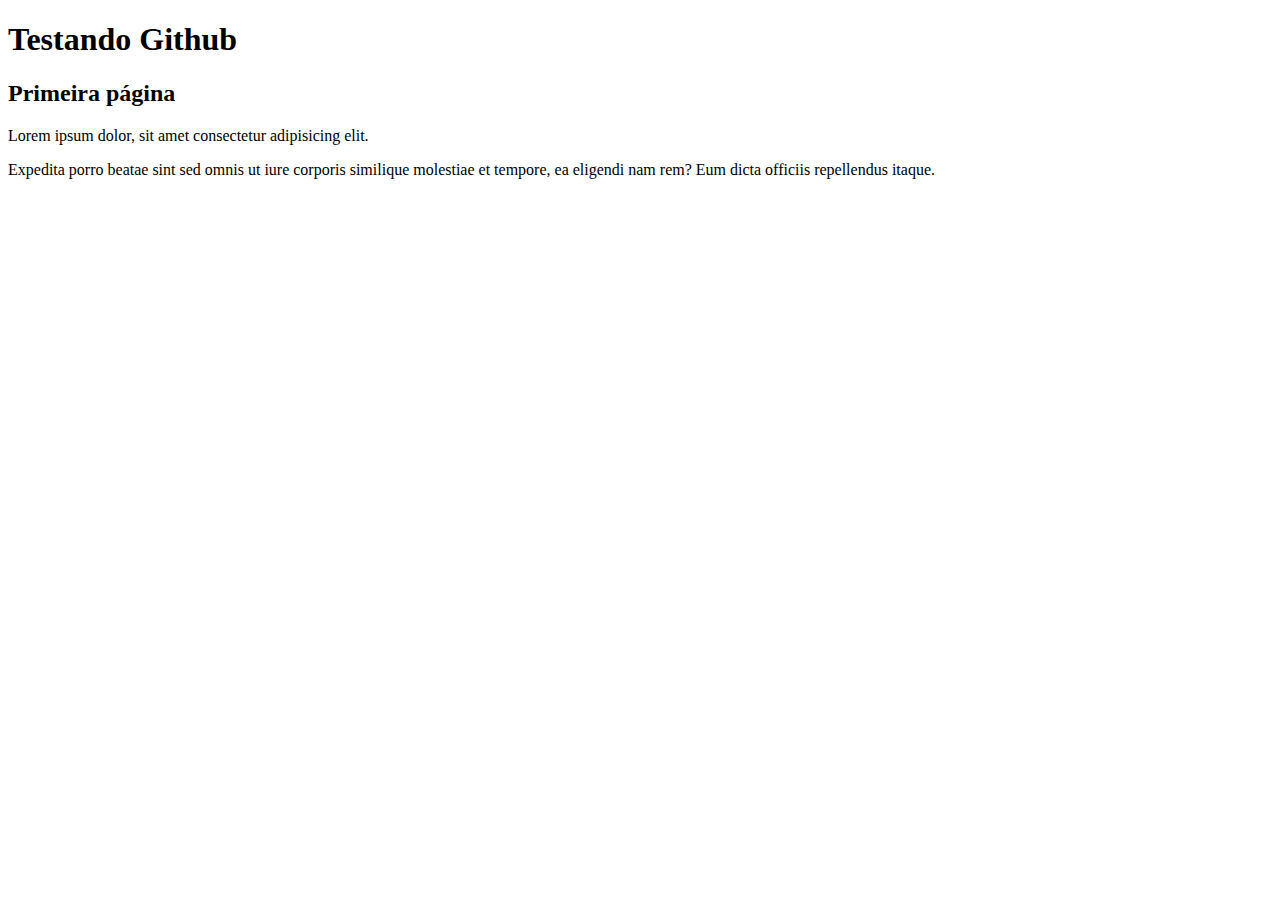
==== index.html @ b53aa126 "Add files via upload" ====
<!DOCTYPE html>
<html lang="pt-br">
<head>
    <meta charset="UTF-8">
    <meta name="viewport" content="width=device-width, initial-scale=1.0">
    <title>Document</title>
</head>
<body>
    <h1>Testando Github</h1>
    <h2>Primeira página</h2>
    <p>Lorem ipsum dolor, sit amet consectetur adipisicing elit. </p>
    <p>Expedita porro beatae sint sed omnis ut iure corporis similique molestiae et tempore, ea eligendi nam rem? Eum dicta officiis repellendus itaque.</p>
    
</body>
</html>
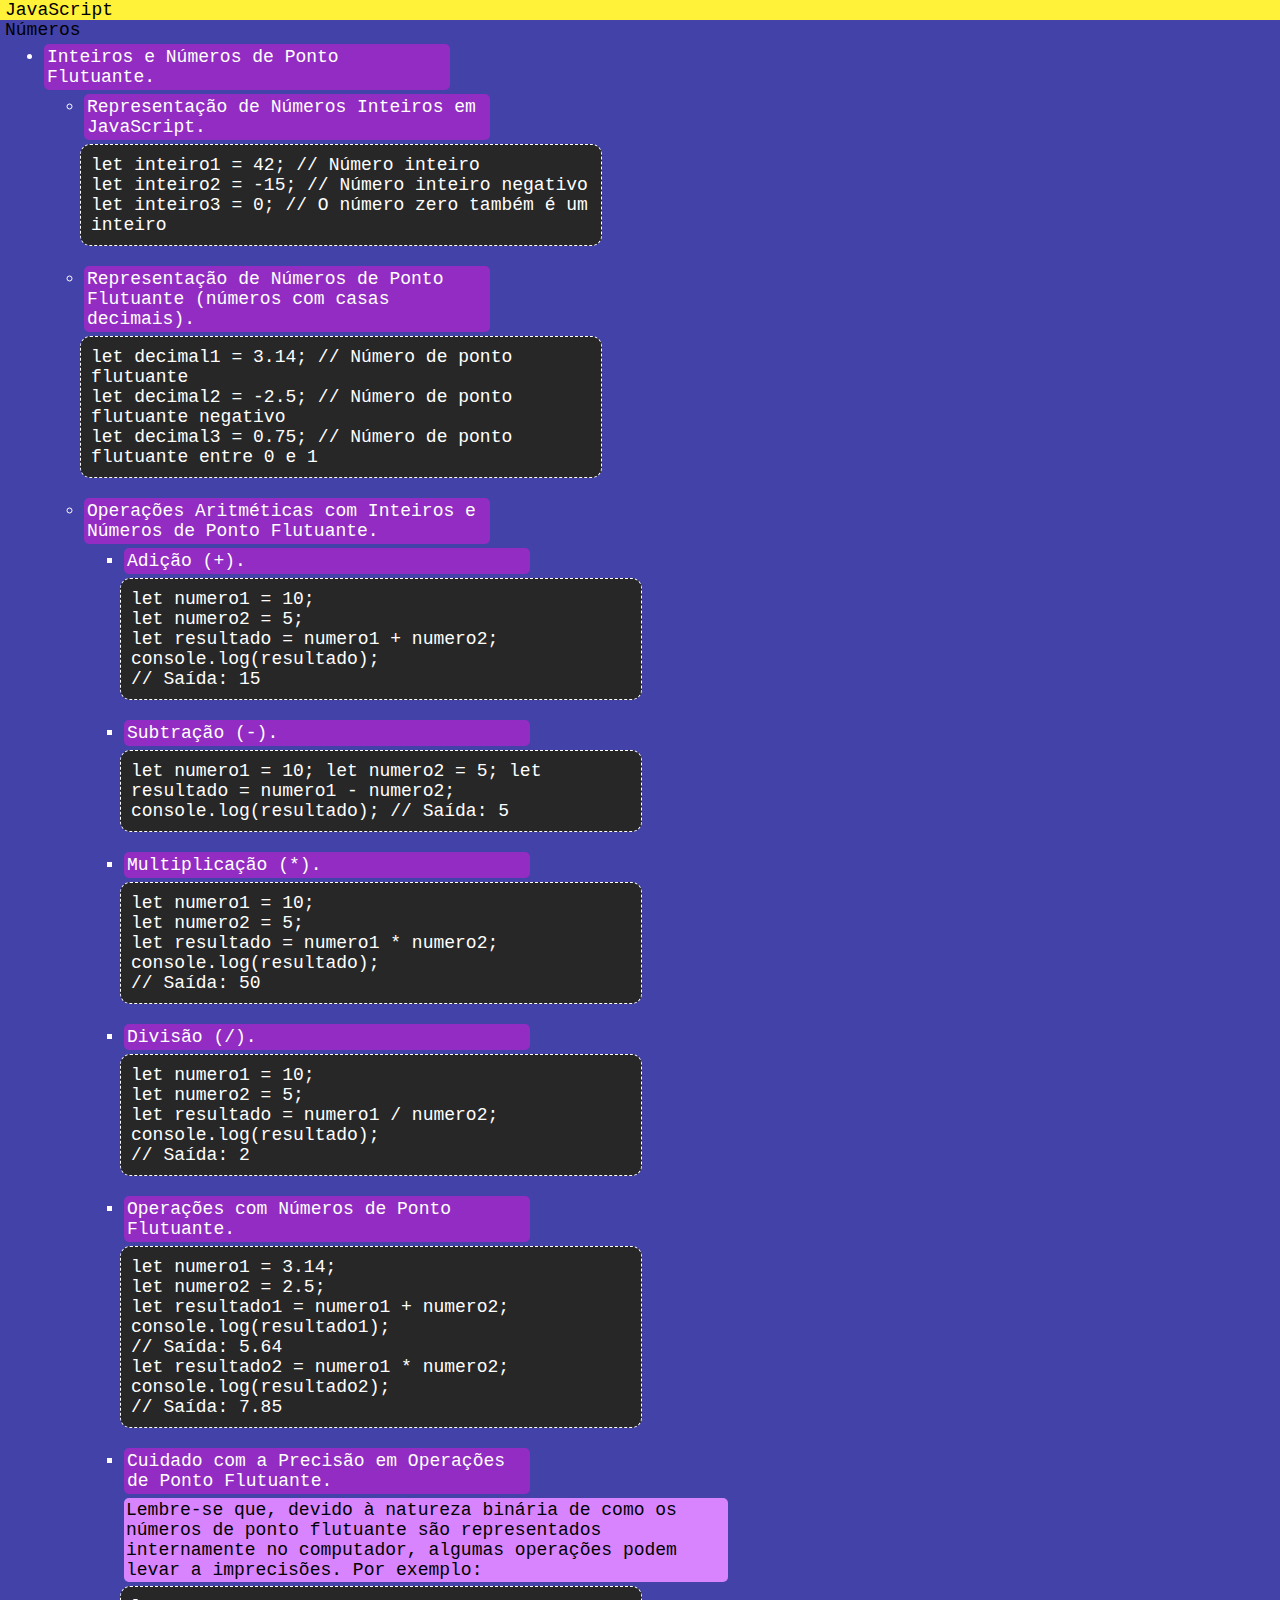
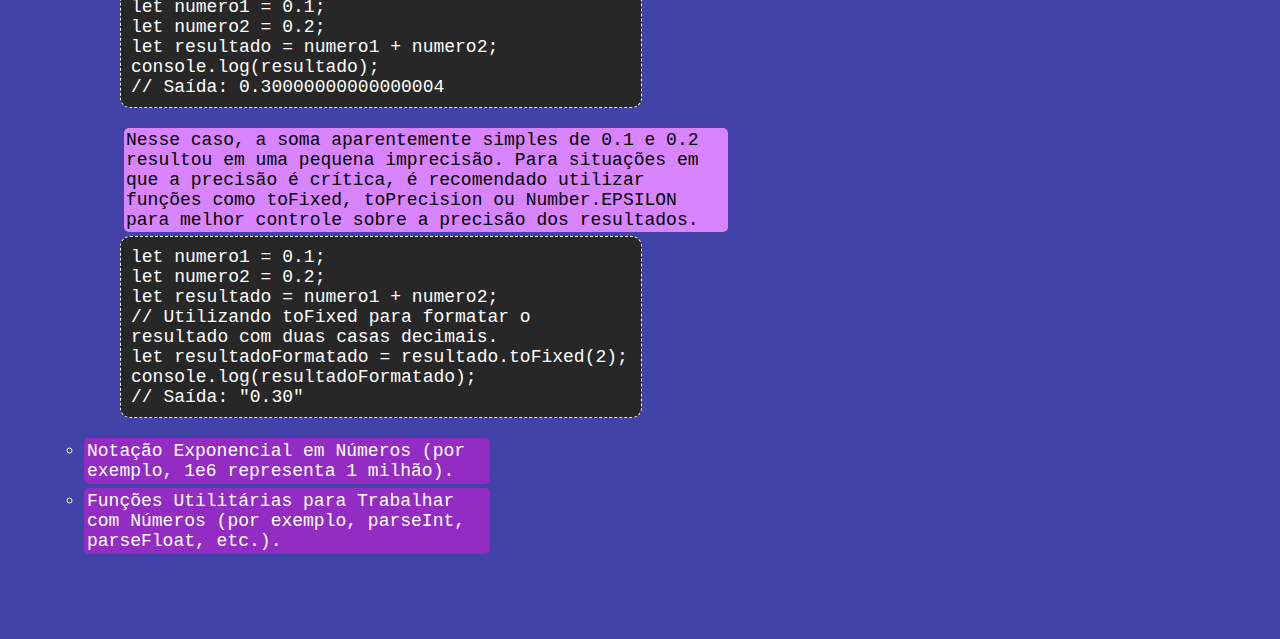
==== commit 657bde2b: "Add files via upload" ====
--- a/index.html
+++ b/index.html
@@ -3,13 +3,152 @@
 <head>
     <meta charset="UTF-8">
     <meta name="viewport" content="width=device-width, initial-scale=1.0">
-    <title>Document</title>
+    <title>Aprendendo JavaScript</title>
+    <style>
+    *{
+        font-family:monospace;
+        font-size: 18px;
+        font-weight: 500;
+        margin: 0;
+        background-color: rgb(66, 66, 168);
+    }
+    h1{
+        background-color: rgb(255, 242, 56);
+        color: rgb(0, 0, 0);
+        top: 0;
+        position: fixed;
+        width: 100vw;
+        padding-left: 5px;
+        
+    }
+    h2{
+        margin-top: 20px;
+        padding-left: 5px;
+    }
+    .code{
+        background-color: rgb(39, 39, 39);
+        color: white;
+        border-radius: 10px;
+        width: 500px;
+        padding: 10px;
+        margin-bottom: 20px;
+        border: solid 1px ;
+        border-style: dashed;
+    }
+    .code:hover{
+        background-color: rgb(10, 10, 179);
+        
+    }
+    li{
+        background-color: rgb(146, 44, 194);
+        width: 400px;
+        border-radius: 5px;
+        color: white;
+        padding: 3px;
+        margin: 4px;
+        
+    }
+    li:hover{
+        background-color: rgb(95, 17, 131);
+    }
+    p{
+        background-color: rgb(216, 132, 255);
+        width: 600px;
+        border-radius: 5px;
+        padding: 2px;
+        margin: 4px;
+    }
+    </style>
+    
+    
 </head>
 <body>
-    <h1>Testando Github</h1>
-    <h2>Primeira página</h2>
-    <p>Lorem ipsum dolor, sit amet consectetur adipisicing elit. </p>
-    <p>Expedita porro beatae sint sed omnis ut iure corporis similique molestiae et tempore, ea eligendi nam rem? Eum dicta officiis repellendus itaque.</p>
+    <h1>JavaScript</h1>
+
+    <h2>Números</h2>
+    <ul>
+        <li>Inteiros e Números de Ponto Flutuante.</li>
+            <ul>
+                <li>Representação de Números Inteiros em JavaScript.</li>
+                <ul class="code">let inteiro1 = 42; // Número inteiro<br>
+                    let inteiro2 = -15; // Número inteiro negativo<br>
+                    let inteiro3 = 0; // O número zero também é um inteiro
+                    </ul>
+            </ul>
+            <ul>
+                <li>Representação de Números de Ponto Flutuante (números com casas decimais).</li>
+                <ul class="code">let decimal1 = 3.14; // Número de ponto flutuante<br>
+                    let decimal2 = -2.5; // Número de ponto flutuante negativo<br>
+                    let decimal3 = 0.75; // Número de ponto flutuante entre 0 e 1
+                </ul>
+            </ul>
+            <ul>
+                <li>Operações Aritméticas com Inteiros e Números de Ponto Flutuante.</li>
+                <ul>
+                    <li>Adição (+).</li>
+                    <ul class="code">let numero1 = 10;<br>
+                        let numero2 = 5;<br>
+                        let resultado = numero1 + numero2;<br>
+                        console.log(resultado); <br>// Saída: 15
+                    </ul>
+                    <li>Subtração (-).</li>
+                    <ul class="code">let numero1 = 10;
+                        let numero2 = 5;
+                        let resultado = numero1 - numero2;
+                        console.log(resultado); // Saída: 5
+                        
+                    </ul>
+                    <li>Multiplicação (*).</li>
+                    <ul class="code">let numero1 = 10;<br>
+                        let numero2 = 5;<br>
+                        let resultado = numero1 * numero2;<br>
+                        console.log(resultado);<br> // Saída: 50
+                        
+                    </ul>
+                    <li>Divisão (/).</li>
+                    <ul class="code">let numero1 = 10;<br>
+                        let numero2 = 5;<br>
+                        let resultado = numero1 / numero2;<br>
+                        console.log(resultado);<br> // Saída: 2
+                        
+                    </ul>
+                    <li>Operações com Números de Ponto Flutuante.</li>
+                    <ul class="code">let numero1 = 3.14;<br>
+                        let numero2 = 2.5;<br>
+                        let resultado1 = numero1 + numero2;<br>
+                        console.log(resultado1);<br> // Saída: 5.64<br>
+                        
+                        let resultado2 = numero1 * numero2;<br>
+                        console.log(resultado2); <br>// Saída: 7.85
+                        
+                    </ul>
+                    <li>Cuidado com a Precisão em Operações de Ponto Flutuante.</li>
+                    <p>Lembre-se que, devido à natureza binária de como os números de ponto flutuante são representados internamente no computador, algumas operações podem levar a imprecisões. Por exemplo:</p>
+                    <ul class="code">let numero1 = 0.1;<br>
+                        let numero2 = 0.2;<br>
+                        let resultado = numero1 + numero2;<br>
+                        console.log(resultado);<br> // Saída: 0.30000000000000004  
+                    </ul>
+                    <p>Nesse caso, a soma aparentemente simples de 0.1 e 0.2 resultou em uma pequena imprecisão. Para situações em que a precisão é crítica, é recomendado utilizar funções como toFixed, toPrecision ou Number.EPSILON para melhor controle sobre a precisão dos resultados.</p>
+                    <ul class="code">let numero1 = 0.1;<br>
+                        let numero2 = 0.2;<br>
+                        let resultado = numero1 + numero2;<br>
+                        
+                       // Utilizando toFixed para formatar o resultado com duas casas decimais.<br>
+                        let resultadoFormatado = resultado.toFixed(2);<br>
+                        
+                        console.log(resultadoFormatado); <br>// Saída: "0.30"
+                         
+                    </ul>
+                </ul>
+            </ul>
+            <ul>
+                <li>Notação Exponencial em Números (por exemplo, 1e6 representa 1 milhão).</li>
+            </ul>
+            <ul>
+                <li>Funções Utilitárias para Trabalhar com Números (por exemplo, parseInt, parseFloat, etc.).</li>
+            </ul>
+    </ul>
     
 </body>
 </html>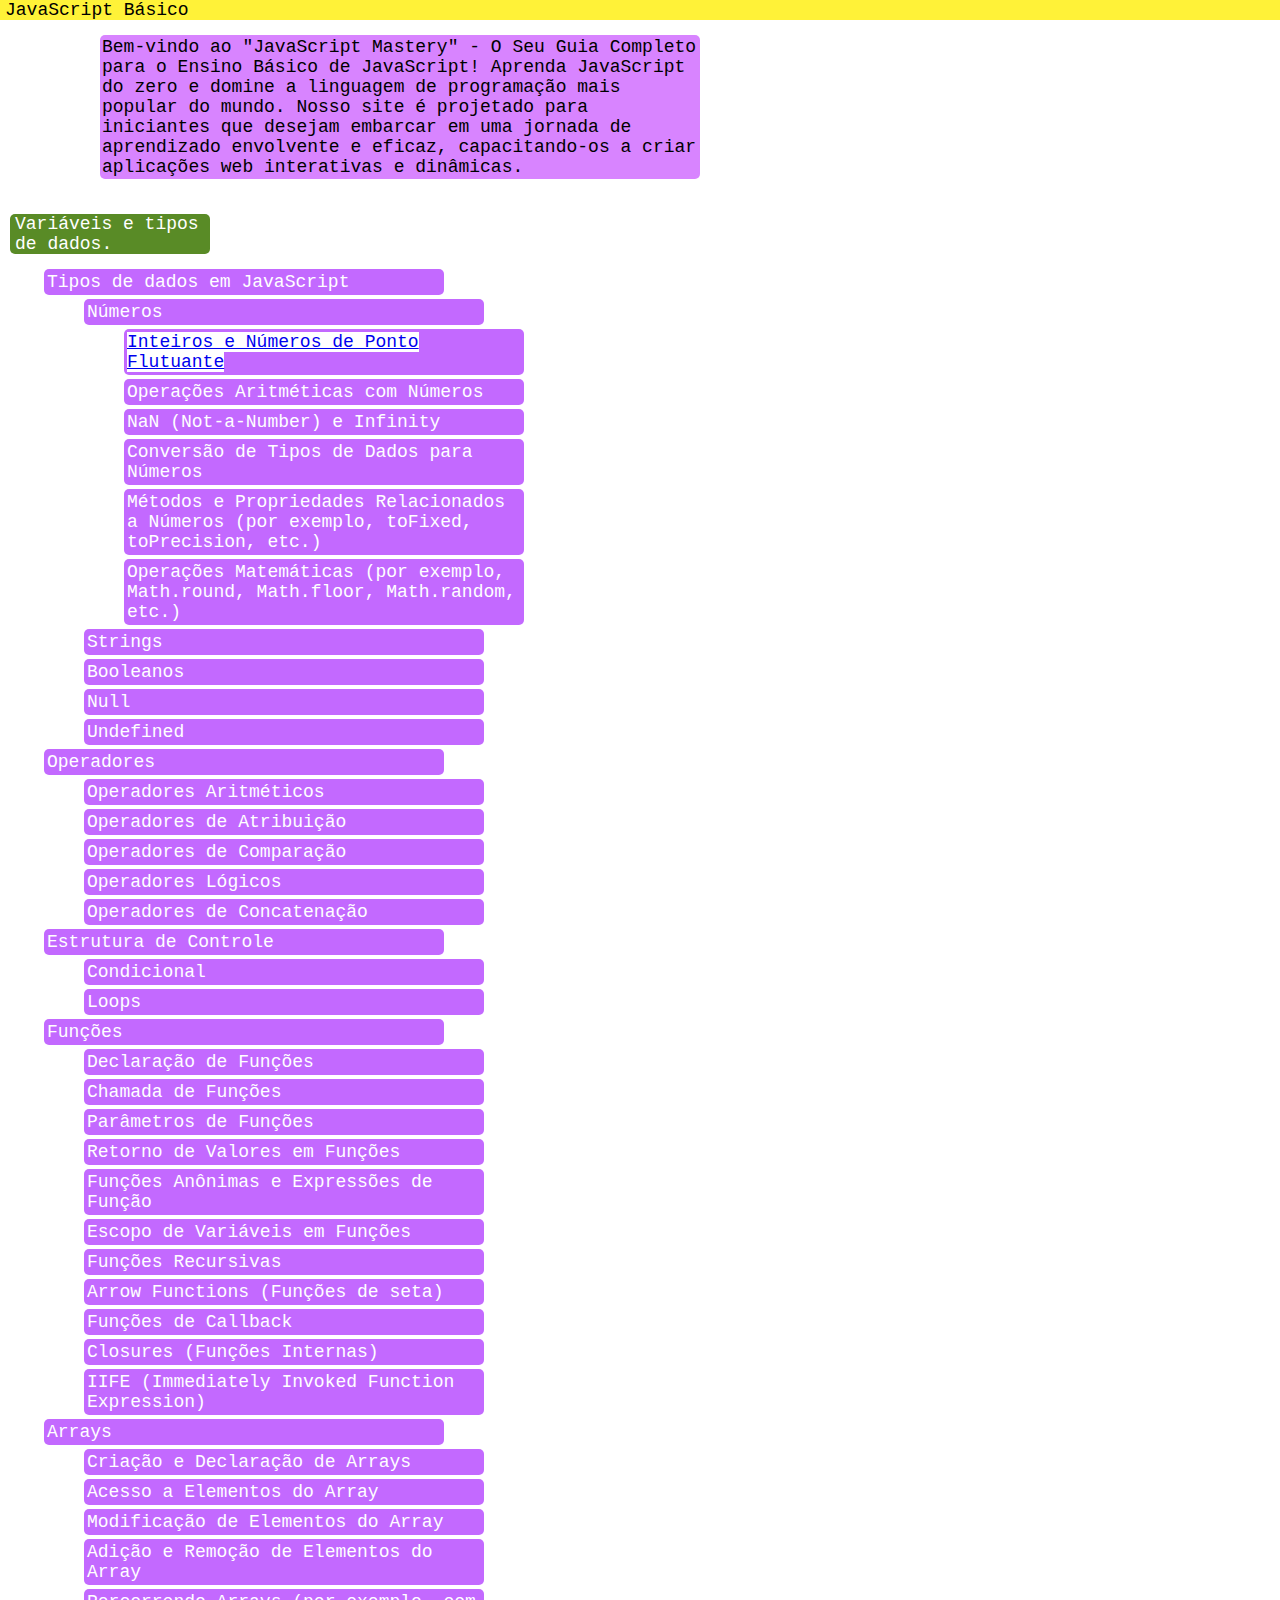
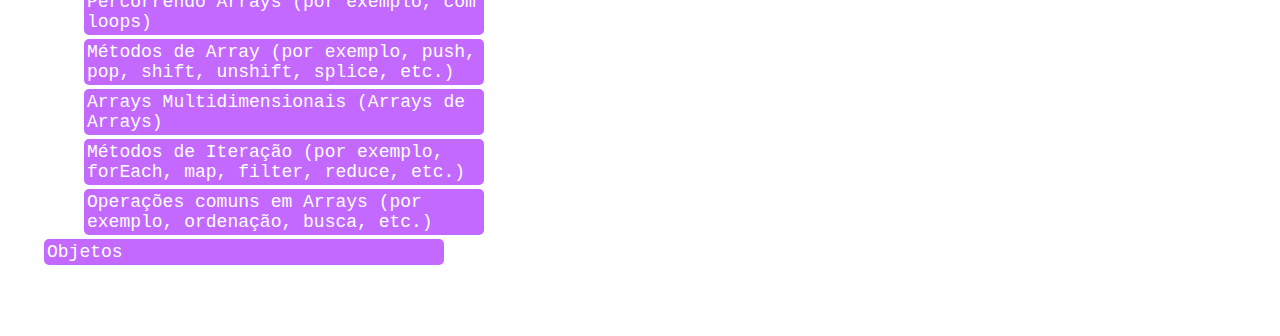
==== commit 67346f6c: "Add files via upload" ====
--- a/index.html
+++ b/index.html
@@ -3,152 +3,74 @@
 <head>
     <meta charset="UTF-8">
     <meta name="viewport" content="width=device-width, initial-scale=1.0">
-    <title>Aprendendo JavaScript</title>
-    <style>
-    *{
-        font-family:monospace;
-        font-size: 18px;
-        font-weight: 500;
-        margin: 0;
-        background-color: rgb(66, 66, 168);
-    }
-    h1{
-        background-color: rgb(255, 242, 56);
-        color: rgb(0, 0, 0);
-        top: 0;
-        position: fixed;
-        width: 100vw;
-        padding-left: 5px;
-        
-    }
-    h2{
-        margin-top: 20px;
-        padding-left: 5px;
-    }
-    .code{
-        background-color: rgb(39, 39, 39);
-        color: white;
-        border-radius: 10px;
-        width: 500px;
-        padding: 10px;
-        margin-bottom: 20px;
-        border: solid 1px ;
-        border-style: dashed;
-    }
-    .code:hover{
-        background-color: rgb(10, 10, 179);
-        
-    }
-    li{
-        background-color: rgb(146, 44, 194);
-        width: 400px;
-        border-radius: 5px;
-        color: white;
-        padding: 3px;
-        margin: 4px;
-        
-    }
-    li:hover{
-        background-color: rgb(95, 17, 131);
-    }
-    p{
-        background-color: rgb(216, 132, 255);
-        width: 600px;
-        border-radius: 5px;
-        padding: 2px;
-        margin: 4px;
-    }
-    </style>
-    
-    
+    <link rel="stylesheet" href="estyles.css"> 
+    <title>Aprendendo JavaScript</title> 
 </head>
 <body>
-    <h1>JavaScript</h1>
+    <h1>JavaScript Básico</h1>
+    <p class="intro">Bem-vindo ao "JavaScript Mastery" - O Seu Guia Completo para o Ensino Básico de JavaScript!
+        
+        Aprenda JavaScript do zero e domine a linguagem de programação mais popular do mundo. Nosso site é projetado para iniciantes que desejam embarcar em uma jornada de aprendizado envolvente e eficaz, capacitando-os a criar aplicações web interativas e dinâmicas.</p>
 
-    <h2>Números</h2>
+    <h2>Variáveis e tipos de dados.</h2>
     <ul>
-        <li>Inteiros e Números de Ponto Flutuante.</li>
-            <ul>
-                <li>Representação de Números Inteiros em JavaScript.</li>
-                <ul class="code">let inteiro1 = 42; // Número inteiro<br>
-                    let inteiro2 = -15; // Número inteiro negativo<br>
-                    let inteiro3 = 0; // O número zero também é um inteiro
-                    </ul>
-            </ul>
-            <ul>
-                <li>Representação de Números de Ponto Flutuante (números com casas decimais).</li>
-                <ul class="code">let decimal1 = 3.14; // Número de ponto flutuante<br>
-                    let decimal2 = -2.5; // Número de ponto flutuante negativo<br>
-                    let decimal3 = 0.75; // Número de ponto flutuante entre 0 e 1
-                </ul>
-            </ul>
-            <ul>
-                <li>Operações Aritméticas com Inteiros e Números de Ponto Flutuante.</li>
-                <ul>
-                    <li>Adição (+).</li>
-                    <ul class="code">let numero1 = 10;<br>
-                        let numero2 = 5;<br>
-                        let resultado = numero1 + numero2;<br>
-                        console.log(resultado); <br>// Saída: 15
-                    </ul>
-                    <li>Subtração (-).</li>
-                    <ul class="code">let numero1 = 10;
-                        let numero2 = 5;
-                        let resultado = numero1 - numero2;
-                        console.log(resultado); // Saída: 5
-                        
-                    </ul>
-                    <li>Multiplicação (*).</li>
-                    <ul class="code">let numero1 = 10;<br>
-                        let numero2 = 5;<br>
-                        let resultado = numero1 * numero2;<br>
-                        console.log(resultado);<br> // Saída: 50
-                        
-                    </ul>
-                    <li>Divisão (/).</li>
-                    <ul class="code">let numero1 = 10;<br>
-                        let numero2 = 5;<br>
-                        let resultado = numero1 / numero2;<br>
-                        console.log(resultado);<br> // Saída: 2
-                        
-                    </ul>
-                    <li>Operações com Números de Ponto Flutuante.</li>
-                    <ul class="code">let numero1 = 3.14;<br>
-                        let numero2 = 2.5;<br>
-                        let resultado1 = numero1 + numero2;<br>
-                        console.log(resultado1);<br> // Saída: 5.64<br>
-                        
-                        let resultado2 = numero1 * numero2;<br>
-                        console.log(resultado2); <br>// Saída: 7.85
-                        
-                    </ul>
-                    <li>Cuidado com a Precisão em Operações de Ponto Flutuante.</li>
-                    <p>Lembre-se que, devido à natureza binária de como os números de ponto flutuante são representados internamente no computador, algumas operações podem levar a imprecisões. Por exemplo:</p>
-                    <ul class="code">let numero1 = 0.1;<br>
-                        let numero2 = 0.2;<br>
-                        let resultado = numero1 + numero2;<br>
-                        console.log(resultado);<br> // Saída: 0.30000000000000004  
-                    </ul>
-                    <p>Nesse caso, a soma aparentemente simples de 0.1 e 0.2 resultou em uma pequena imprecisão. Para situações em que a precisão é crítica, é recomendado utilizar funções como toFixed, toPrecision ou Number.EPSILON para melhor controle sobre a precisão dos resultados.</p>
-                    <ul class="code">let numero1 = 0.1;<br>
-                        let numero2 = 0.2;<br>
-                        let resultado = numero1 + numero2;<br>
-                        
-                       // Utilizando toFixed para formatar o resultado com duas casas decimais.<br>
-                        let resultadoFormatado = resultado.toFixed(2);<br>
-                        
-                        console.log(resultadoFormatado); <br>// Saída: "0.30"
-                         
-                    </ul>
-                </ul>
-            </ul>
-            <ul>
-                <li>Notação Exponencial em Números (por exemplo, 1e6 representa 1 milhão).</li>
-            </ul>
-            <ul>
-                <li>Funções Utilitárias para Trabalhar com Números (por exemplo, parseInt, parseFloat, etc.).</li>
-            </ul>
+        <li>Tipos de dados em JavaScript</li>
+        <ul><li>Números</li>
+            <ul><li><a href="inteiros_e_numeros_de_ponto_flutuante.html">Inteiros e Números de Ponto Flutuante</a></li></ul>
+            <ul><li>Operações Aritméticas com Números</li></ul>
+            <ul><li>NaN (Not-a-Number) e Infinity</li></ul>
+            <ul><li>Conversão de Tipos de Dados para Números</li></ul>
+            <ul><li>Métodos e Propriedades Relacionados a Números (por exemplo, toFixed, toPrecision, etc.)</li></ul>
+            <ul><li>Operações Matemáticas (por exemplo, Math.round, Math.floor, Math.random, etc.)</li></ul>
+        </ul>
+        <ul><li>Strings</li></ul>
+        <ul><li>Booleanos</li></ul>
+        <ul><li>Null</li></ul>
+        <ul><li>Undefined</li></ul>
     </ul>
+    <ul>
+        <li>Operadores</li>
+        <ul><li>Operadores Aritméticos</li></ul>
+        <ul><li>Operadores de Atribuição</li></ul>
+        <ul><li>Operadores de Comparação</li></ul>
+        <ul><li>Operadores Lógicos</li></ul>
+        <ul><li>Operadores de Concatenação</li></ul>
+    </ul>
+    <ul>
+        <li>Estrutura de Controle</li>
+        <ul><li>Condicional</li></ul>
+        <ul><li>Loops</li></ul>
+    </ul>
+    <ul>
+        <li>Funções</li>
+        <ul><li>Declaração de Funções</li></ul>
+        <ul><li>Chamada de Funções</li></ul>
+        <ul><li>Parâmetros de Funções</li></ul>
+        <ul><li>Retorno de Valores em Funções</li></ul>
+        <ul><li>Funções Anônimas e Expressões de Função</li></ul>
+        <ul><li>Escopo de Variáveis em Funções</li></ul>
+        <ul><li>Funções Recursivas</li></ul>
+        <ul><li>Arrow Functions (Funções de seta)</li></ul>
+        <ul><li>Funções de Callback</li></ul>
+        <ul><li>Closures (Funções Internas)</li></ul>
+        <ul><li>IIFE (Immediately Invoked Function Expression)</li></ul>
+    </ul>
+    <ul>
+        <li>Arrays</li>
+        <ul><li>Criação e Declaração de Arrays</li></ul>
+        <ul><li>Acesso a Elementos do Array</li></ul>
+        <ul><li>Modificação de Elementos do Array</li></ul>
+        <ul><li>Adição e Remoção de Elementos do Array</li></ul>
+        <ul><li>Percorrendo Arrays (por exemplo, com loops)</li></ul>
+        <ul><li>Métodos de Array (por exemplo, push, pop, shift, unshift, splice, etc.)</li></ul>
+        <ul><li>Arrays Multidimensionais (Arrays de Arrays)</li></ul>
+        <ul><li>Métodos de Iteração (por exemplo, forEach, map, filter, reduce, etc.)</li></ul>
+        <ul><li>Operações comuns em Arrays (por exemplo, ordenação, busca, etc.)</li></ul>
+    </ul>
+    <ul>
+        <li>Objetos</li>
+    </ul>
+   
     
 </body>
 </html>--- a/estyles.css
+++ b/estyles.css
@@ -0,0 +1,65 @@
+    * {
+        font-family:monospace;
+        font-size: 18px;
+        font-weight: 500;
+        margin: 0;
+        background-color: rgb(255, 255, 255);
+        box-sizing: border-box;
+        
+    }
+    .intro{
+        margin-top: 35px;
+        margin-left: 100px;
+    }
+    h1{
+        background-color: rgb(255, 242, 56);
+        color: rgb(0, 0, 0);
+        top: 0;
+        position: fixed;
+        width: 100vw;
+        padding-left: 5px;
+        
+    }
+    h2{
+        padding-left: 5px;
+        background-color: rgb(89, 139, 38);
+        width: 200px;
+        margin: 35px 0px 15px 10px;
+        border-radius: 5px;
+        color: white;
+    }
+    .code{
+        background-color: rgb(39, 39, 39);
+        color: white;
+        border-radius: 10px;
+        width: 500px;
+        padding: 10px;
+        margin-bottom: 20px;
+        border: solid 1px ;
+        border-style: dashed;
+        margin-left: 20px;
+    }
+    .code:hover{
+        background-color: rgb(10, 10, 179);
+        margin-left: 25px;
+        
+    }
+    li{
+        background-color: rgb(195, 105, 255);
+        width: 400px;
+        border-radius: 5px;
+        color: white;
+        padding: 3px;
+        margin: 4px;
+        
+    }
+    li:hover{
+        background-color: rgb(95, 17, 131);
+    }
+    p{
+        background-color: rgb(216, 132, 255);
+        width: 600px;
+        border-radius: 5px;
+        padding: 2px;
+        margin: 4px;
+    }
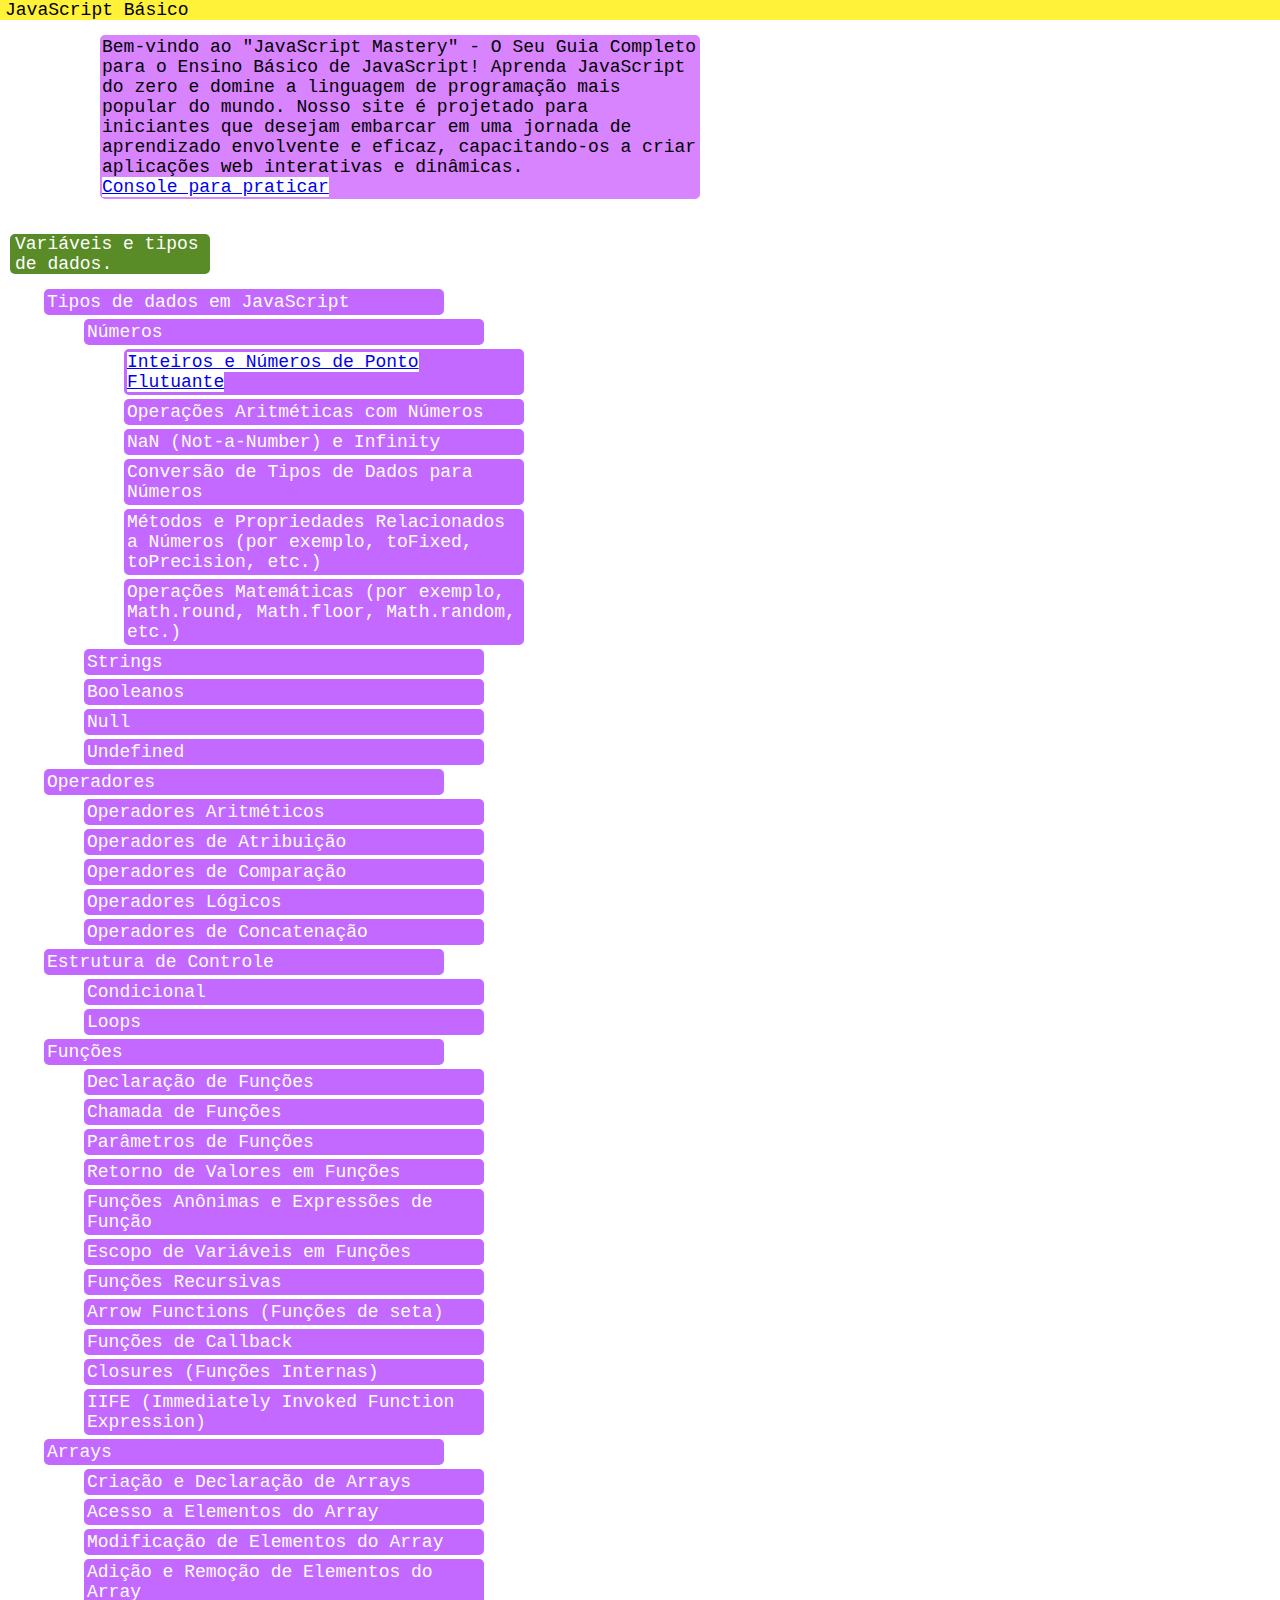
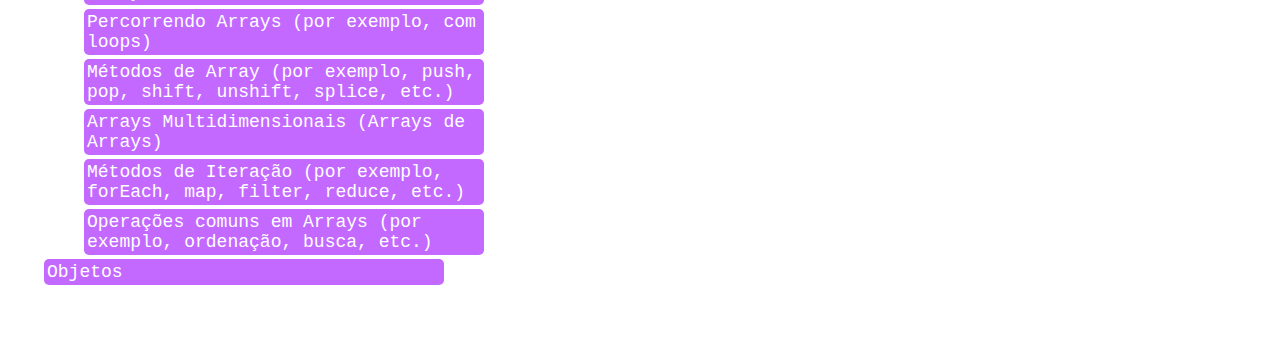
==== commit e72b3a57: "Add files via upload" ====
--- a/index.html
+++ b/index.html
@@ -7,10 +7,10 @@
     <title>Aprendendo JavaScript</title> 
 </head>
 <body>
-    <h1>JavaScript Básico</h1>
+    <h1>JavaScript Básico </h1>
     <p class="intro">Bem-vindo ao "JavaScript Mastery" - O Seu Guia Completo para o Ensino Básico de JavaScript!
-        
-        Aprenda JavaScript do zero e domine a linguagem de programação mais popular do mundo. Nosso site é projetado para iniciantes que desejam embarcar em uma jornada de aprendizado envolvente e eficaz, capacitando-os a criar aplicações web interativas e dinâmicas.</p>
+       
+        Aprenda JavaScript do zero e domine a linguagem de programação mais popular do mundo. Nosso site é projetado para iniciantes que desejam embarcar em uma jornada de aprendizado envolvente e eficaz, capacitando-os a criar aplicações web interativas e dinâmicas.<br><strong><a href="console.html">Console para praticar</a></strong></p>
 
     <h2>Variáveis e tipos de dados.</h2>
     <ul>
--- a/estyles.css
+++ b/estyles.css
@@ -39,6 +39,13 @@
         border-style: dashed;
         margin-left: 20px;
     }
+    .comentarios{
+        background-color: rgb(39, 39, 39);
+        color: rgb(72, 128, 64);
+        border-radius: 5px;
+        padding-left: 3px;
+        padding-right: 3px;
+    }
     .code:hover{
         background-color: rgb(10, 10, 179);
         margin-left: 25px;
